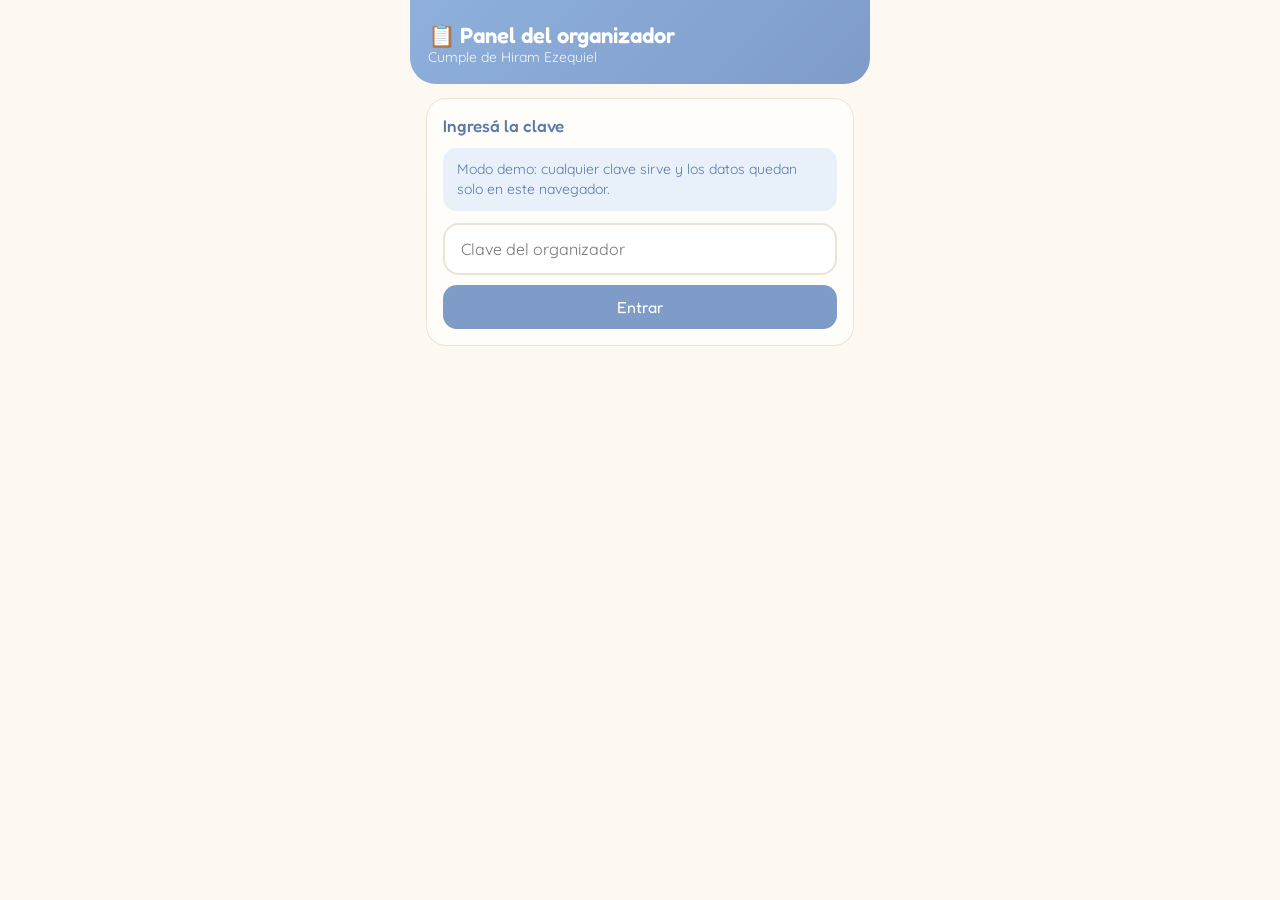
==== organizador.html @ e421a6fe "Add files via upload" ====
<!doctype html>
<html lang="es">
<head>
<meta charset="utf-8">
<meta name="viewport" content="width=device-width,initial-scale=1,viewport-fit=cover">
<meta name="robots" content="noindex">
<title>Lista de invitados · Organizador</title>
<link rel="icon" href="data:image/svg+xml,<svg xmlns='http://www.w3.org/2000/svg' viewBox='0 0 100 100'><text y='.9em' font-size='90'>📋</text></svg>">
<link href="https://fonts.googleapis.com/css2?family=Fredoka:wght@400;500;600&family=Quicksand:wght@500;700&display=swap" rel="stylesheet">
<link rel="stylesheet" href="styles.css">
<style>
  .top{background:linear-gradient(135deg,#8fb0dc,#7f9cc9);color:#fff;padding:22px 18px 18px;border-radius:0 0 26px 26px}
  .top h1{font-size:22px;font-weight:600}.top p{opacity:.9;font-size:14px}
  .stats{display:grid;grid-template-columns:repeat(3,1fr);gap:8px;margin-top:14px}
  .stats div{background:#ffffff26;border-radius:14px;padding:8px;text-align:center}
  .stats b{display:block;font-family:Fredoka;font-size:22px}.stats span{font-size:11px;opacity:.9}
  .box{margin:14px 16px;background:var(--card);border:1px solid var(--line);border-radius:20px;padding:16px}
  .box h2{font-size:17px;color:var(--blue-d);margin-bottom:10px;font-weight:500}
  .grid2{display:grid;grid-template-columns:1fr 110px;gap:10px}
  .tabs{display:flex;gap:6px;margin:0 16px;overflow-x:auto}
  .tabs button{flex:none;background:#fff;border:2px solid var(--line);border-radius:30px;padding:7px 13px;font-size:13px;color:var(--ink)}
  .tabs button.on{border-color:var(--blue);background:#e8f0fa;color:var(--blue-d)}
  .g{display:flex;align-items:center;gap:10px;padding:12px 0;border-bottom:1px dashed var(--line)}
  .g:last-child{border:0}
  .g .n{flex:1;min-width:0}.g .n b{display:block;font-weight:700;overflow-wrap:anywhere}.g .n small{color:var(--soft);font-size:12px}
  .tag{font-size:11px;font-weight:700;padding:3px 8px;border-radius:10px;white-space:nowrap}
  .PENDIENTE{background:#fff3cd;color:#8a6d1a}.CONFIRMADO{background:#e7f4e4;color:#4d7a45}.NO{background:#fde8ec;color:#a4475d}
  .mini{background:#f4f7fc;border-radius:10px;width:34px;height:34px;font-size:16px}
  .btn-sm{background:var(--blue);color:#fff;border-radius:14px;padding:12px;width:100%;font-family:Fredoka;font-size:16px;margin-top:10px}
  .search{margin:12px 16px 0}
  .muted{color:var(--soft);font-size:13px}
  textarea.bulk{min-height:110px;font-size:15px}
</style>
</head>
<body>
<div class="wrap" id="app"></div>

<script src="config.js"></script>
<script src="api.js"></script>
<script>
const C = window.CUMPLE, $ = s => document.querySelector(s), app = $("#app");
const esc = s => String(s ?? "").replace(/[&<>"']/g, c => ({ "&": "&amp;", "<": "&lt;", ">": "&gt;", '"': "&quot;", "'": "&#39;" }[c]));
let clave = "", lista = [], filtro = "TODOS", texto = "";
try { clave = sessionStorage.getItem("cumple_clave") || ""; } catch { }

function login(msg = "") {
  app.innerHTML = `
    <div class="top"><h1>📋 Panel del organizador</h1><p>Cumple de ${esc(C.nombre)}</p></div>
    <div class="box">
      <h2>Ingresá la clave</h2>
      ${API.demo() ? '<p class="msg inf">Modo demo: cualquier clave sirve y los datos quedan solo en este navegador.</p>' : ""}
      <form id="lf"><input type="text" id="k" autocomplete="off" placeholder="Clave del organizador" required>
      ${msg}<button class="btn-sm">Entrar</button></form>
    </div>`;
  $("#lf").onsubmit = async e => {
    e.preventDefault(); clave = $("#k").value.trim();
    try { await cargar(); try { sessionStorage.setItem("cumple_clave", clave); } catch { } }
    catch (err) { clave = ""; login(`<div class="msg err">${esc(err.message)}</div>`); }
  };
}

async function cargar() { lista = await API.listar(clave); render(); }

function render() {
  const conf = lista.filter(g => g.estado === "CONFIRMADO");
  const lugares = lista.reduce((a, g) => a + +g.acompanantes + 1, 0);
  const asisten = conf.reduce((a, g) => a + +g.asistiran, 0);
  const pend = lista.filter(g => g.estado === "PENDIENTE").length;
  const vis = lista.filter(g => (filtro === "TODOS" || g.estado === filtro) && (!texto || API.norm(g.nombre).includes(API.norm(texto))))
    .sort((a, b) => a.nombre.localeCompare(b.nombre));

  app.innerHTML = `
    <div class="top">
      <h1>📋 Invitados de ${esc(C.nombre.split(" ")[0])}</h1><p>${esc(C.fechaTexto)} · ${esc(C.lugar)}</p>
      <div class="stats"><div><b>${lista.length}</b><span>invitaciones<br>${lugares} lugares</span></div>
      <div><b>${asisten}</b><span>personas<br>confirmadas</span></div>
      <div><b>${pend}</b><span>sin<br>responder</span></div></div>
    </div>

    <div class="box">
      <h2 id="ft">Agregar invitado</h2>
      <form id="af">
        <input type="hidden" id="gid">
        <label class="lbl">Nombre y apellido</label>
        <input type="text" id="gn" required placeholder="Ej.: Juan Pérez">
        <div class="grid2" style="margin-top:10px">
          <div><label class="lbl">Teléfono (opcional)</label><input type="tel" id="gt" placeholder="0981…"></div>
          <div><label class="lbl">Acompañantes</label><input type="number" id="ga" min="0" max="20" value="0" required></div>
        </div>
        <button class="btn-sm" id="sv">Guardar</button>
        <button type="button" class="link" id="cx" hidden>Cancelar edición</button>
      </form>
      <details style="margin-top:12px"><summary class="muted">Cargar varios de una vez</summary>
        <p class="muted" style="margin:8px 0">Uno por línea: <b>Nombre Apellido, acompañantes</b></p>
        <textarea class="bulk" id="bulk" placeholder="María González, 2&#10;Carlos Benítez, 0&#10;Familia Rojas Díaz, 3"></textarea>
        <button class="btn-sm" id="bk">Agregar todos</button>
      </details>
    </div>

    <div class="tabs">${["TODOS", "PENDIENTE", "CONFIRMADO", "NO ASISTE"].map(f => `<button data-f="${f}" class="${f === filtro ? "on" : ""}">${f[0] + f.slice(1).toLowerCase()}</button>`).join("")}
      <button id="rf">↻ Actualizar</button></div>
    <div class="search"><input type="text" id="se" placeholder="Buscar en la lista…" value="${esc(texto)}"></div>
    <div class="box" style="padding:4px 16px">
      ${vis.length ? vis.map(g => `
        <div class="g">
          <div class="n"><b>${esc(g.nombre)}</b>
            <small>+${g.acompanantes} acomp. · ${g.estado === "CONFIRMADO" ? `vienen ${g.asistiran} de ${+g.acompanantes + 1}` : `${+g.acompanantes + 1} lugares`}${g.telefono ? " · " + esc(g.telefono) : ""}</small>
            ${g.mensaje ? `<small style="display:block">💬 ${esc(g.mensaje)}</small>` : ""}
          </div>
          <span class="tag ${g.estado.split(" ")[0]}">${g.estado}</span>
          <button class="mini" data-e="${esc(g.id)}" title="Editar">✎</button>
          <button class="mini" data-d="${esc(g.id)}" title="Borrar">🗑</button>
        </div>`).join("") : '<p class="muted" style="padding:14px 0">No hay invitados para mostrar.</p>'}
    </div>
    <div style="padding:0 16px 30px"><button class="btn-sm" id="csv" style="background:#fff;color:var(--blue-d);border:2px solid var(--blue)">⬇ Descargar lista (CSV)</button>
    <button class="link" id="out">Salir</button></div>`;

  $("#af").onsubmit = async e => {
    e.preventDefault(); $("#sv").disabled = true;
    try {
      await API.guardar(clave, { id: $("#gid").value, nombre: $("#gn").value.trim().replace(/\s+/g, " "), acompanantes: Math.max(0, +$("#ga").value || 0), telefono: $("#gt").value.trim() });
      await cargar();
    } catch (err) { alert(err.message); $("#sv").disabled = false; }
  };
  $("#bk").onclick = async () => {
    const rows = $("#bulk").value.split("\n").map(l => l.trim()).filter(Boolean).map(l => {
      const m = l.match(/^(.*?)[,;\t]\s*(\d+)\s*$/);
      return m ? { nombre: m[1].trim(), acompanantes: +m[2] } : { nombre: l, acompanantes: 0 };
    });
    if (!rows.length) return;
    $("#bk").disabled = true; $("#bk").textContent = "Guardando…";
    try { for (const r of rows) await API.guardar(clave, r); await cargar(); }
    catch (err) { alert(err.message); await cargar(); }
  };
  app.querySelectorAll("[data-f]").forEach(b => b.onclick = () => { filtro = b.dataset.f; render(); });
  $("#rf").onclick = cargar;
  $("#se").oninput = e => { texto = e.target.value; const p = e.target.selectionStart; render(); const s = $("#se"); s.focus(); s.setSelectionRange(p, p); };
  app.querySelectorAll("[data-e]").forEach(b => b.onclick = () => {
    const g = lista.find(x => x.id === b.dataset.e);
    $("#gid").value = g.id; $("#gn").value = g.nombre; $("#ga").value = g.acompanantes; $("#gt").value = g.telefono || "";
    $("#ft").textContent = "Editar invitado"; $("#cx").hidden = false;
    if (g.estado !== "PENDIENTE") $("#cx").insertAdjacentHTML("afterend", `<button type="button" class="link" id="rs">Borrar su respuesta (volver a pendiente)</button>`);
    $("#rs") && ($("#rs").onclick = async () => { await API.reiniciar(clave, g.id); cargar(); });
    window.scrollTo({ top: 0, behavior: "smooth" });
  });
  $("#cx").onclick = render;
  app.querySelectorAll("[data-d]").forEach(b => b.onclick = async () => {
    const g = lista.find(x => x.id === b.dataset.d);
    if (!confirm(`¿Borrar a ${g.nombre} de la lista?`)) return;
    await API.borrar(clave, g.id); cargar();
  });
  $("#csv").onclick = () => {
    const q = v => `"${String(v ?? "").replace(/"/g, '""')}"`;
    const csv = "﻿Nombre;Teléfono;Acompañantes;Lugares;Asistirán;Estado;Mensaje;Actualizado\n" +
      lista.map(g => [g.nombre, g.telefono, g.acompanantes, +g.acompanantes + 1, g.asistiran, g.estado, g.mensaje, g.actualizado].map(q).join(";")).join("\n");
    const a = document.createElement("a"); a.href = URL.createObjectURL(new Blob([csv], { type: "text/csv" }));
    a.download = "invitados-hiram.csv"; a.click();
  };
  $("#out").onclick = () => { try { sessionStorage.removeItem("cumple_clave"); } catch { } clave = ""; login(); };
}

clave ? cargar().catch(() => login()) : login();
</script>
</body>
</html>
---- styles.css ----
:root{
  --cream:#fdf8f1; --sky:#dcebf8; --blue:#7f9cc9; --blue-d:#5c79a8; --ink:#4a4f63; --soft:#8a8fa3;
  --pink:#f4b6c2; --peach:#f9d8a8; --mint:#c7e5c0; --wood:#b88458; --card:#fffdf9; --line:#ebe3d6;
}
*{box-sizing:border-box;margin:0;padding:0;-webkit-tap-highlight-color:transparent}
html,body{background:var(--cream);color:var(--ink);font-family:"Quicksand",system-ui,sans-serif}
body{min-height:100dvh}
.wrap{max-width:460px;margin:0 auto;position:relative;overflow:hidden;min-height:100dvh;background:var(--cream)}
h1,h2,.fredoka{font-family:"Fredoka",sans-serif}
.script{font-family:"Dancing Script",cursive}
button{font:inherit;cursor:pointer;border:0}

/* ---------- presentación ---------- */
#intro{position:fixed;inset:0;z-index:50;background:var(--sky);display:flex;justify-content:center}
#intro .stage{position:relative;width:100%;max-width:460px;height:100%;overflow:hidden}
.slide{position:absolute;inset:0;opacity:0;transition:opacity .9s ease}
.slide.on{opacity:1}
.slide svg{width:100%;height:100%;display:block}
.slide.on svg{animation:kenburns 4.5s ease-out forwards}
.cap{position:absolute;left:0;right:0;top:9%;text-align:center;padding:0 20px;opacity:0;transform:translateY(14px)}
.slide.on .cap{animation:capIn 1s .5s ease forwards}
.cap .t1{font-family:"Fredoka";font-size:clamp(26px,8vw,38px);color:var(--blue-d);text-shadow:0 2px 0 #fff,0 0 18px #fff}
.cap .t2{font-family:"Dancing Script";font-size:clamp(28px,9vw,44px);color:#c98a6a;text-shadow:0 0 14px #fff}
.skip{position:absolute;right:14px;bottom:18px;background:#ffffffcc;color:var(--blue-d);padding:8px 16px;border-radius:30px;font-weight:700;font-size:14px;box-shadow:0 2px 10px #0001;z-index:3}
.dots{position:absolute;left:0;right:0;bottom:26px;display:flex;justify-content:center;gap:7px;z-index:3}
.dots i{width:8px;height:8px;border-radius:9px;background:#ffffff99;transition:.4s}
.dots i.on{width:22px;background:#fff}
.tap{position:absolute;inset:0;z-index:2;display:flex;align-items:center;justify-content:center}
.tap button{background:var(--blue);color:#fff;font-family:"Fredoka";font-size:20px;padding:16px 30px;border-radius:40px;box-shadow:0 8px 24px #5c79a855;animation:pulse 1.6s infinite}
#intro.fade{opacity:0;transition:opacity .8s;pointer-events:none}

@keyframes kenburns{from{transform:scale(1.12)}to{transform:scale(1)}}
@keyframes capIn{to{opacity:1;transform:none}}
@keyframes pulse{50%{transform:scale(1.06)}}
.a-fly{animation:fly 3s ease-in-out infinite alternate}
@keyframes fly{to{transform:translate(20px,-14px)}}
.a-boat{animation:boat 3s ease-in-out infinite;transform-origin:200px 380px}
@keyframes boat{50%{transform:rotate(-2deg) translateY(-5px)}}
.a-float{animation:float 3s ease-in-out infinite alternate}
@keyframes float{to{transform:translateY(-18px)}}
.a-pop{opacity:0;animation:pop .7s cubic-bezier(.3,1.6,.5,1) forwards;transform-box:fill-box;transform-origin:center}
@keyframes pop{from{opacity:0;transform:scale(.3)}to{opacity:1;transform:scale(1)}}
.a-rise{animation:rise 1.4s ease-out}
@keyframes rise{from{opacity:0;transform:translateY(30px)}}

/* ---------- invitación ---------- */
.hero{position:relative;height:345px}
.hero svg{position:absolute;inset:0;width:100%;height:100%}
.hero .name{position:absolute;left:0;right:0;top:178px;text-align:center}
.hero .pre{font-family:"Fredoka";color:var(--soft);font-size:15px;letter-spacing:.5px}
.hero h1{font-family:"Dancing Script";font-weight:700;font-size:clamp(44px,14vw,62px);color:var(--blue-d);line-height:1;text-shadow:0 3px 0 #fff}
.ribbon{display:inline-block;margin-top:8px;background:#f1dcc0;color:#9a6c47;padding:5px 26px;font-family:"Fredoka";font-size:18px;border-radius:4px;position:relative}
.ribbon:before,.ribbon:after{content:"";position:absolute;top:6px;border:14px solid #e6c9a4;z-index:-1}
.ribbon:before{left:-18px;border-left-color:transparent}
.ribbon:after{right:-18px;border-right-color:transparent}
.intro-txt{text-align:center;padding:4px 26px 0;font-size:17px;line-height:1.5}
.intro-txt b{color:var(--blue-d)}
.cal{display:flex;justify-content:center;gap:12px;margin:22px 0 6px}
.cal div{width:92px;background:var(--blue);color:#fff;border-radius:16px;padding:14px 4px 8px;text-align:center;position:relative;box-shadow:0 6px 16px #5c79a833}
.cal div:before{content:"";position:absolute;top:-6px;left:14px;right:14px;height:10px;background:repeating-linear-gradient(90deg,#9aa6ba 0 3px,transparent 3px 8px)}
.cal b{display:block;font-family:"Fredoka";font-size:34px;line-height:1}
.cal span{font-family:"Dancing Script";font-size:19px;color:#f7e6cf;border-top:2px dotted #ffffff88;display:block;margin-top:6px;padding-top:2px}
.countdown{text-align:center;color:var(--soft);font-size:14px;margin-bottom:6px}
.countdown b{color:var(--blue-d)}

.info{margin:18px 16px;background:var(--card);border-radius:24px;box-shadow:0 8px 30px #7f9cc91f;border:1px solid var(--line);overflow:hidden}
.row{display:flex;gap:14px;align-items:center;padding:16px 18px;border-bottom:1px dashed var(--line)}
.row:last-child{border:0}
.ico{flex:none;width:46px;height:46px;border-radius:50%;display:grid;place-items:center}
.ico svg{width:24px;height:24px}
.row small{display:block;color:var(--soft);font-size:12px;font-weight:700;text-transform:uppercase;letter-spacing:.8px}
.row strong{font-family:"Fredoka";font-weight:500;font-size:18px;color:var(--ink)}
.row p{font-size:14px;color:var(--soft)}

.btn{display:flex;align-items:center;justify-content:center;gap:10px;width:calc(100% - 32px);margin:12px 16px;padding:16px;border-radius:40px;font-family:"Fredoka";font-size:18px;text-decoration:none;transition:transform .15s}
.btn:active{transform:scale(.97)}
.btn svg{width:22px;height:22px}
.btn-map{background:#fff;color:var(--blue-d);border:2px solid var(--blue)}
.btn-rsvp{background:linear-gradient(135deg,#8fb0dc,#7f9cc9);color:#fff;box-shadow:0 10px 26px #5c79a855}
.theme{text-align:center;margin:18px 20px 6px;font-size:14px;color:var(--soft)}
.footer-art{height:170px;position:relative;margin-top:10px}
.footer-art svg{width:100%;height:100%;display:block}
.demo-badge{position:fixed;top:8px;left:50%;transform:translateX(-50%);background:#fff3cd;color:#8a6d1a;font-size:12px;padding:4px 12px;border-radius:20px;z-index:40;box-shadow:0 2px 8px #0001}
.reveal{opacity:0;transform:translateY(24px);transition:all .8s ease}
.reveal.in{opacity:1;transform:none}

/* ---------- hoja de confirmación ---------- */
.sheet-bg{position:fixed;inset:0;background:#4a4f6366;z-index:60;opacity:0;pointer-events:none;transition:.3s}
.sheet-bg.on{opacity:1;pointer-events:auto}
.sheet{position:fixed;left:50%;bottom:0;width:100%;max-width:460px;transform:translate(-50%,105%);background:var(--card);z-index:61;border-radius:28px 28px 0 0;padding:10px 22px calc(26px + env(safe-area-inset-bottom));transition:transform .4s cubic-bezier(.2,.9,.3,1);max-height:92dvh;overflow:auto}
.sheet.on{transform:translate(-50%,0)}
.grab{width:44px;height:5px;background:var(--line);border-radius:4px;margin:0 auto 14px}
.sheet h2{font-family:"Fredoka";font-weight:600;color:var(--blue-d);font-size:22px;text-align:center}
.sheet .sub{text-align:center;color:var(--soft);font-size:14px;margin:4px 0 18px}
label.lbl{font-size:13px;font-weight:700;color:var(--soft);display:block;margin-bottom:6px}
input[type=text],input[type=number],input[type=tel],textarea{width:100%;font:inherit;font-size:16px;padding:14px 16px;border:2px solid var(--line);border-radius:16px;background:#fff;color:var(--ink);outline:none}
input:focus,textarea:focus{border-color:var(--blue)}
.msg{padding:12px 14px;border-radius:14px;font-size:14px;margin:12px 0;line-height:1.4}
.msg.err{background:#fde8ec;color:#a4475d}
.msg.ok{background:#e7f4e4;color:#4d7a45}
.msg.inf{background:#e8f0fa;color:var(--blue-d)}
.pick{display:block;width:100%;text-align:left;background:#f4f7fc;border:2px solid transparent;padding:12px 16px;border-radius:14px;margin-top:8px;font-size:16px;color:var(--ink)}
.pick:active{border-color:var(--blue)}
.guest-card{background:#f4f7fc;border-radius:20px;padding:18px;text-align:center;margin-bottom:14px}
.guest-card .gn{font-family:"Fredoka";font-size:22px;color:var(--blue-d)}
.guest-card p{font-size:15px;margin-top:4px}
.stepper{display:flex;align-items:center;justify-content:center;gap:18px;margin:14px 0 4px}
.stepper button{width:52px;height:52px;border-radius:50%;background:#fff;border:2px solid var(--blue);color:var(--blue-d);font-size:26px;font-family:"Fredoka"}
.stepper button:disabled{opacity:.35}
.stepper output{font-family:"Fredoka";font-size:44px;min-width:60px;text-align:center;color:var(--blue-d)}
.hint{text-align:center;color:var(--soft);font-size:13px}
.chips{display:flex;gap:8px;justify-content:center;margin:12px 0}
.chips button{background:#fff;border:2px solid var(--line);border-radius:30px;padding:8px 14px;font-size:14px;color:var(--ink)}
.chips button.on{border-color:var(--blue);background:#e8f0fa;color:var(--blue-d)}
.link{background:none;color:var(--soft);text-decoration:underline;display:block;margin:10px auto 0;font-size:14px}
.big-ok{font-size:56px;text-align:center;margin:6px 0}
.spin{display:inline-block;width:18px;height:18px;border:3px solid #ffffff88;border-top-color:#fff;border-radius:50%;animation:sp 0.8s linear infinite}
@keyframes sp{to{transform:rotate(360deg)}}
.confetti{position:fixed;top:-10px;width:9px;height:14px;z-index:70;pointer-events:none;animation:fall linear forwards}
@keyframes fall{to{transform:translateY(105vh) rotate(720deg)}}
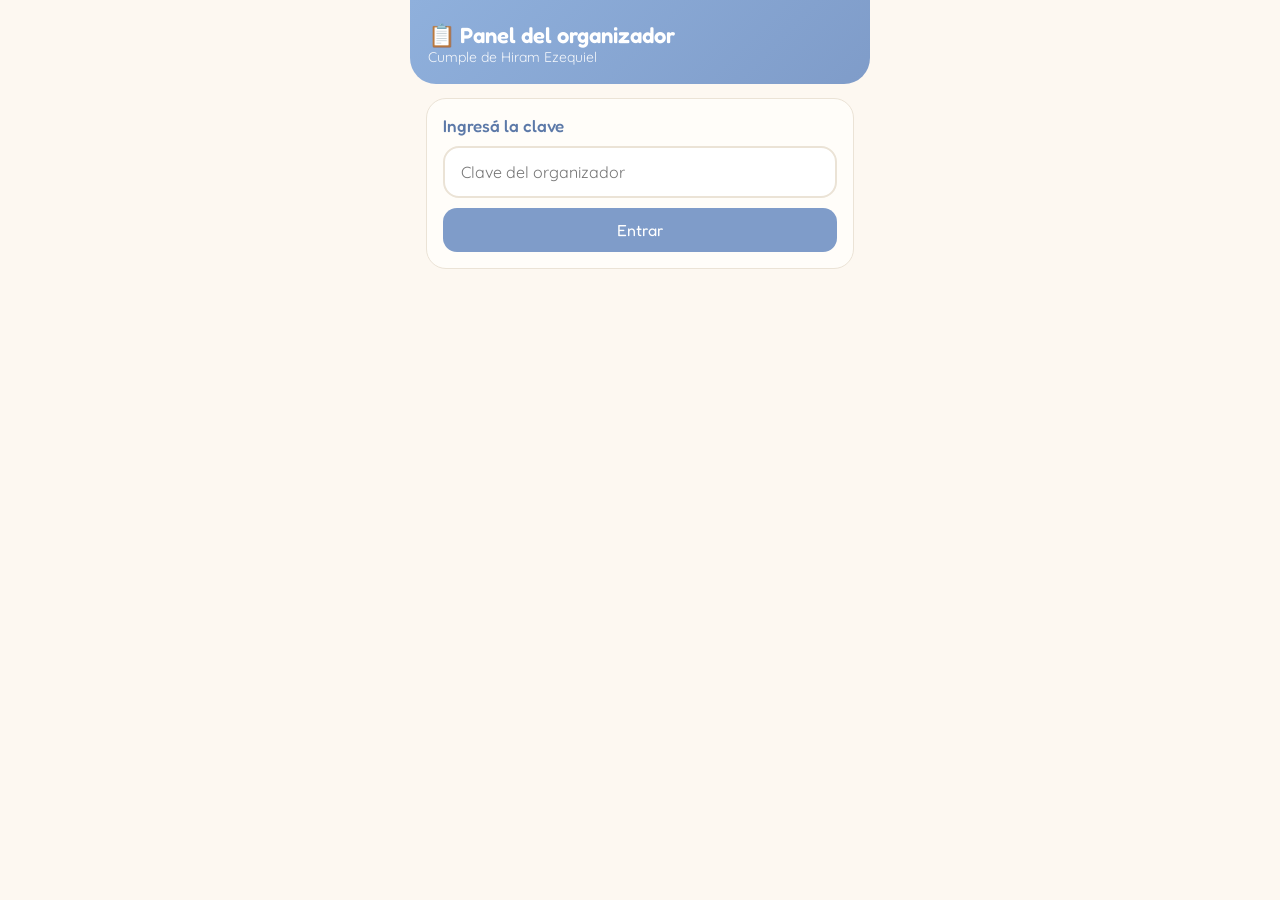
==== commit 3aadc16d: "Reintentar los pedidos que se cortan y avisar en castellano; versionar los archivos Co-Authored-By: " ====
--- a/organizador.html
+++ b/organizador.html
@@ -7,7 +7,7 @@
 <title>Lista de invitados · Organizador</title>
 <link rel="icon" href="data:image/svg+xml,<svg xmlns='http://www.w3.org/2000/svg' viewBox='0 0 100 100'><text y='.9em' font-size='90'>📋</text></svg>">
 <link href="https://fonts.googleapis.com/css2?family=Fredoka:wght@400;500;600&family=Quicksand:wght@500;700&display=swap" rel="stylesheet">
-<link rel="stylesheet" href="styles.css">
+<link rel="stylesheet" href="styles.css?v=20260924a">
 <style>
   .top{background:linear-gradient(135deg,#8fb0dc,#7f9cc9);color:#fff;padding:22px 18px 18px;border-radius:0 0 26px 26px}
   .top h1{font-size:22px;font-weight:600}.top p{opacity:.9;font-size:14px}
@@ -35,8 +35,8 @@
 <body>
 <div class="wrap" id="app"></div>
 
-<script src="config.js"></script>
-<script src="api.js"></script>
+<script src="config.js?v=20260924a"></script>
+<script src="api.js?v=20260924a"></script>
 <script>
 const C = window.CUMPLE, $ = s => document.querySelector(s), app = $("#app");
 const esc = s => String(s ?? "").replace(/[&<>"']/g, c => ({ "&": "&amp;", "<": "&lt;", ">": "&gt;", '"': "&quot;", "'": "&#39;" }[c]));
@@ -87,6 +87,7 @@
           <div><label class="lbl">Teléfono (opcional)</label><input type="tel" id="gt" placeholder="0981…"></div>
           <div><label class="lbl">Acompañantes</label><input type="number" id="ga" min="0" max="20" value="0" required></div>
         </div>
+        <div id="aviso"></div>
         <button class="btn-sm" id="sv">Guardar</button>
         <button type="button" class="link" id="cx" hidden>Cancelar edición</button>
       </form>
@@ -116,11 +117,16 @@
     <button class="link" id="out">Salir</button></div>`;
 
   $("#af").onsubmit = async e => {
-    e.preventDefault(); $("#sv").disabled = true;
+    e.preventDefault();
+    const esNuevo = !$("#gid").value;
+    $("#sv").disabled = true; $("#sv").textContent = "Guardando…"; $("#aviso").innerHTML = "";
     try {
       await API.guardar(clave, { id: $("#gid").value, nombre: $("#gn").value.trim().replace(/\s+/g, " "), acompanantes: Math.max(0, +$("#ga").value || 0), telefono: $("#gt").value.trim() });
       await cargar();
-    } catch (err) { alert(err.message); $("#sv").disabled = false; }
+    } catch (err) {
+      $("#sv").disabled = false; $("#sv").textContent = "Guardar";
+      $("#aviso").innerHTML = `<div class="msg err">${esc(err.message)}${esNuevo ? " Si lo volvés a intentar, fijate primero que no haya quedado cargado en la lista de abajo." : " Podés tocar Guardar de nuevo."}</div>`;
+    }
   };
   $("#bk").onclick = async () => {
     const rows = $("#bulk").value.split("\n").map(l => l.trim()).filter(Boolean).map(l => {
@@ -130,10 +136,10 @@
     if (!rows.length) return;
     $("#bk").disabled = true; $("#bk").textContent = "Guardando…";
     try { for (const r of rows) await API.guardar(clave, r); await cargar(); }
-    catch (err) { alert(err.message); await cargar(); }
+    catch (err) { alert(err.message); try { await cargar(); } catch { } }
   };
   app.querySelectorAll("[data-f]").forEach(b => b.onclick = () => { filtro = b.dataset.f; render(); });
-  $("#rf").onclick = cargar;
+  $("#rf").onclick = () => cargar().catch(err => alert(err.message));
   $("#se").oninput = e => { texto = e.target.value; const p = e.target.selectionStart; render(); const s = $("#se"); s.focus(); s.setSelectionRange(p, p); };
   app.querySelectorAll("[data-e]").forEach(b => b.onclick = () => {
     const g = lista.find(x => x.id === b.dataset.e);
@@ -147,7 +153,8 @@
   app.querySelectorAll("[data-d]").forEach(b => b.onclick = async () => {
     const g = lista.find(x => x.id === b.dataset.d);
     if (!confirm(`¿Borrar a ${g.nombre} de la lista?`)) return;
-    await API.borrar(clave, g.id); cargar();
+    b.disabled = true;
+    try { await API.borrar(clave, g.id); await cargar(); } catch (err) { b.disabled = false; alert(err.message); }
   });
   $("#csv").onclick = () => {
     const q = v => `"${String(v ?? "").replace(/"/g, '""')}"`;
--- a/styles.css
+++ b/styles.css
@@ -118,3 +118,15 @@
 @keyframes sp{to{transform:rotate(360deg)}}
 .confetti{position:fixed;top:-10px;width:9px;height:14px;z-index:70;pointer-events:none;animation:fall linear forwards}
 @keyframes fall{to{transform:translateY(105vh) rotate(720deg)}}
+.cal{gap:8px;padding:0 12px}
+.cal div{width:74px;padding:13px 2px 7px}
+.cal b{font-size:30px}
+.cal span{font-family:"Quicksand";font-weight:700;font-size:12px;letter-spacing:.5px}
+.countdown{font-family:"Dancing Script";font-size:24px;color:#c98a6a;margin:18px 0 0}
+.mute{position:fixed;right:12px;bottom:calc(12px + env(safe-area-inset-bottom));z-index:55;width:34px;height:34px;border-radius:50%;background:#ffffffb3;color:var(--blue-d);font-size:16px;opacity:.55;box-shadow:0 1px 6px #0001;backdrop-filter:blur(4px)}
+.mute.off{text-decoration:line-through;opacity:.4}
+
+/* encabezado con el nombre en mayusculas (2 lineas) */
+.hero .name{top:152px}
+.hero h1{font-size:clamp(38px,12.5vw,56px);line-height:1.02;letter-spacing:1px}
+.hero .pre{text-shadow:0 1px 0 #fff,0 0 12px #fff,0 0 12px #fff;font-size:16px}
